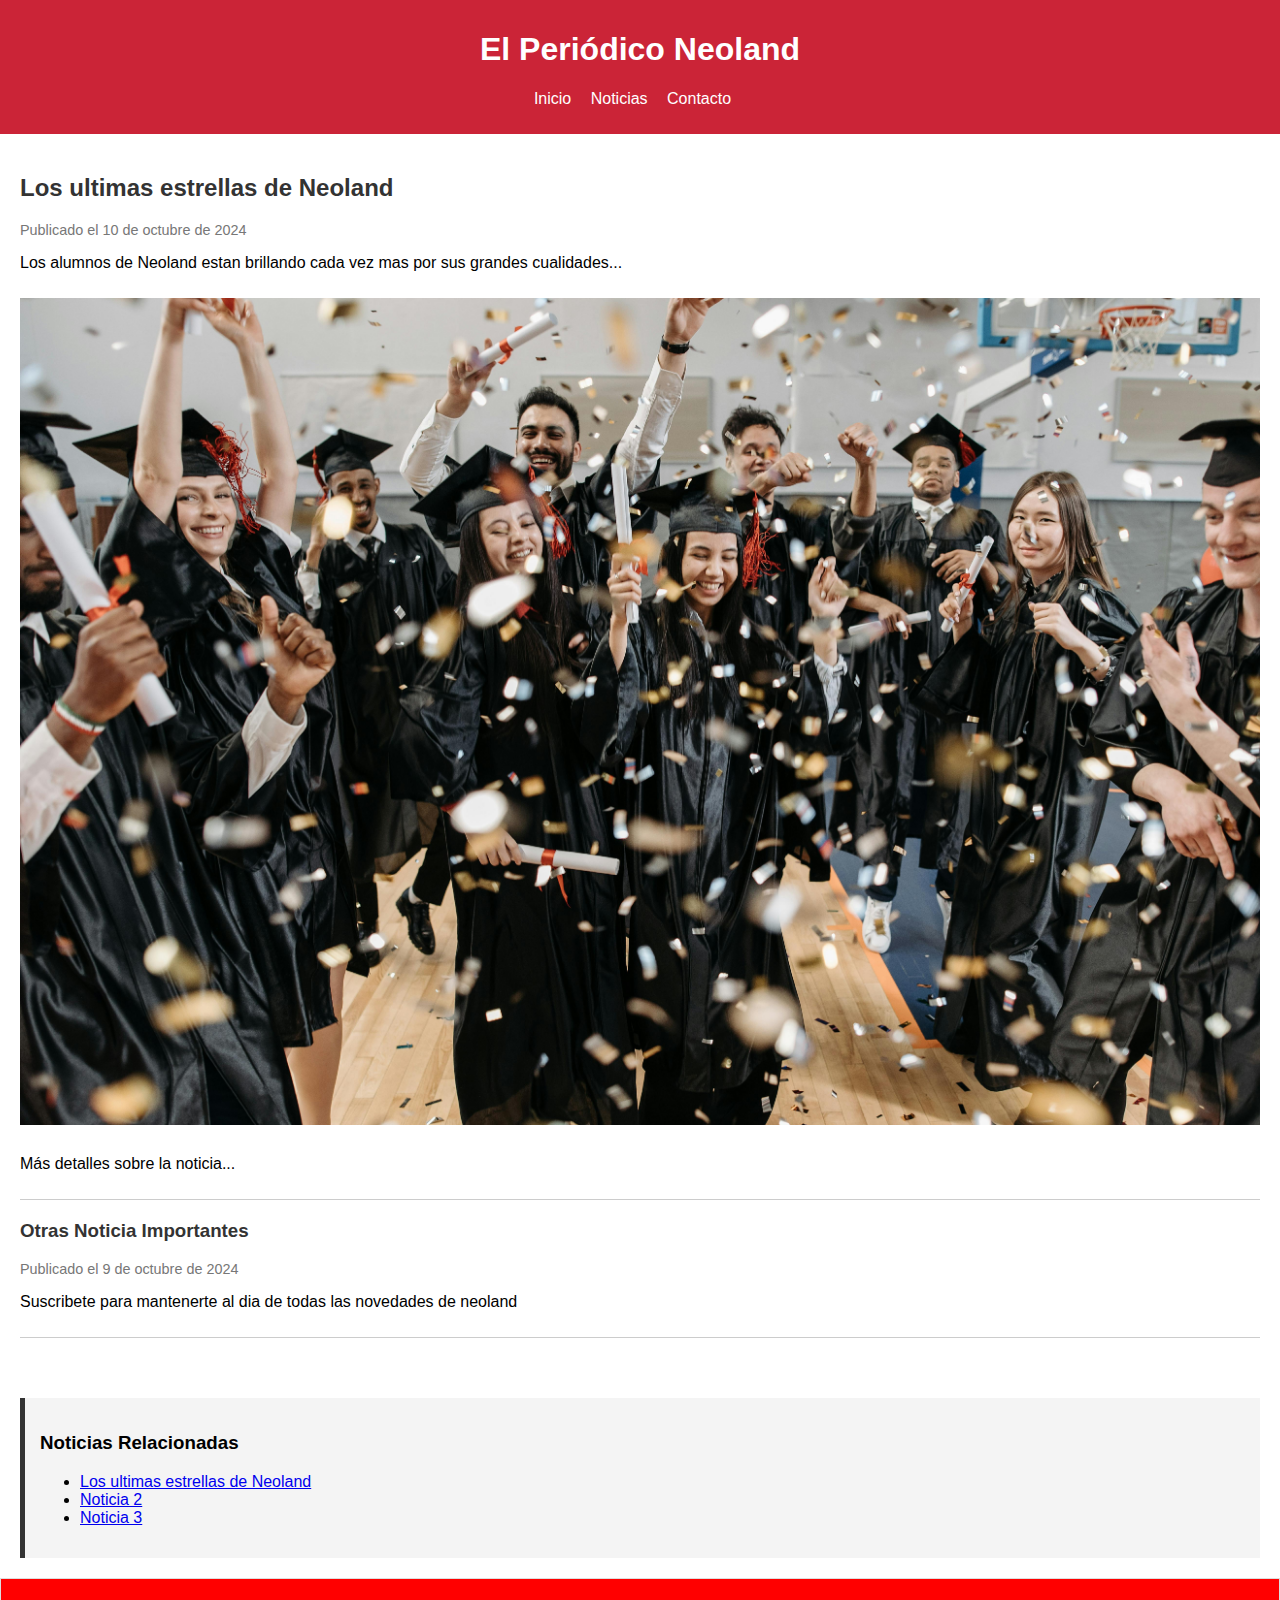
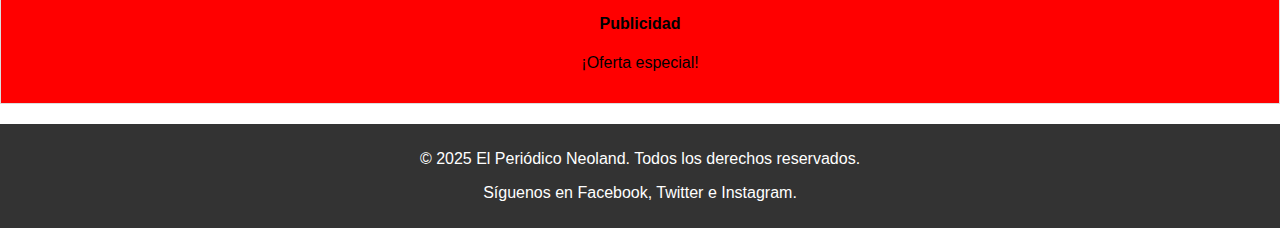
==== index.html @ 904d37d7 "Modificaciones importantes" ====
<!DOCTYPE html>
<html lang="es">

<head>
    <meta charset="UTF-8">
    <meta name="viewport" content="width=device-width, initial-scale=1.0">
    <title>El Periódico Neoland</title>

    <link rel="stylesheet" href="./style/Style.css">

</head>

<body>

    <!-- Encabezado de la página -->
    <header id="main-header" class="header">
        <!--h1 o cambiar a p o h2, ocultaré el h1 proximamente-->
        <h1>El Periódico Neoland</h1>
        <nav>
            <ul>
                <li><a href="Noticias/">Inicio</a></li>
                <li><a href="Noticias/">Noticias</a></li>
                <li><a href="Noticias/">Contacto</a></li>
            </ul>
        </nav>
    </header>

    <main>
        <!-- Contenido principal -->
        <section id="main-content" class="content">
            <article id="noticia-principal" class="noticia">
                <header>
                    <h2>Los ultimas estrellas de Neoland</h2>
                    <p class="fecha">Publicado el 10 de octubre de 2024</p>
                </header>
                <div class="contenido">
                    <p>Los alumnos de Neoland estan brillando cada vez mas por sus grandes cualidades...</p>
                    <img src="assets/pexels-pavel-danilyuk-7944238.jpg" alt="Imagen de la noticia"
                        class="imagen-noticia">
                    <p>Más detalles sobre la noticia...</p>
                </div>
            </article>

            <!-- Otras noticias -->
            <article id="otra-noticia" class="noticia">
                <header>
                    <h3>Otras Noticia Importantes</h3>
                    <p class="fecha">Publicado el 9 de octubre de 2024</p>
                </header>
                <div class="contenido">
                    <p>Suscribete para mantenerte al dia de todas las novedades de neoland</p>
                </div>
            </article>
        </section>

        <!-- Barra lateral -->
        <aside id="sidebar" class="sidebar">
            <h3>Noticias Relacionadas</h3>
            <ul>
                <li><a href="#">Los ultimas estrellas de Neoland</a></li>
                <li><a href="#">Noticia 2</a></li>
                <li><a href="#">Noticia 3</a></li>
            </ul>
        </aside>

        <!-- Publicidad -->
        <aside id="publicidad" class="publicidad">
            <h4>Publicidad</h4>
            <p>¡Oferta especial!</p>
        </aside>
        </aside>

        <!-- Pie de página -->
        <footer id="main-footer" class="footer">
            <p>&copy; 2025 El Periódico Neoland. Todos los derechos reservados.</p>
            <p>Síguenos en <a href="#">Facebook</a>, <a href="#">Twitter</a> e <a href="#">Instagram</a>.</p>
        </footer>
    </main>
</body>

</html>
---- style/Style.css ----
/* Estilos generales */
body {
    font-family: Arial, sans-serif;
    margin: 0;
    padding: 0;
}

.header {
    background-color: #cb2437;
    color: white;
    padding: 10px 20px;
    text-align: center;
}

.header nav ul {
    list-style: none;
    padding: 0;
}

.header nav ul li {
    display: inline;
    margin-right: 15px;
}

.header nav ul li a {
    color: white;
    text-decoration: none;
}

.content {
    padding: 20px;
}

.noticia {
    margin-bottom: 20px;
    border-bottom: 1px solid #ccc;
    padding-bottom: 10px;
}

.noticia h2, .noticia h3 {
    color: #333;
}

.fecha {
    color: #777;
    font-size: 0.9em;
}

.imagen-noticia {
    max-width: 100%;
    height: auto;
    margin: 10px 0;
}

.sidebar {
    background-color: #f4f4f4;
    padding: 15px;
    margin: 20px;
    border-left: 5px solid #333;
}

.footer {
    background-color: #333;
    color: white;
    text-align: center;
    padding: 10px 0;
    margin-top: 20px;
}

.publicidad {
    flex: 1;
    padding: 15px;
    background-color: #ff0000;
    border: 1px solid #ddd;
    text-align: center;
}

.footer a {
    color: #fff;
    text-decoration: none;
}
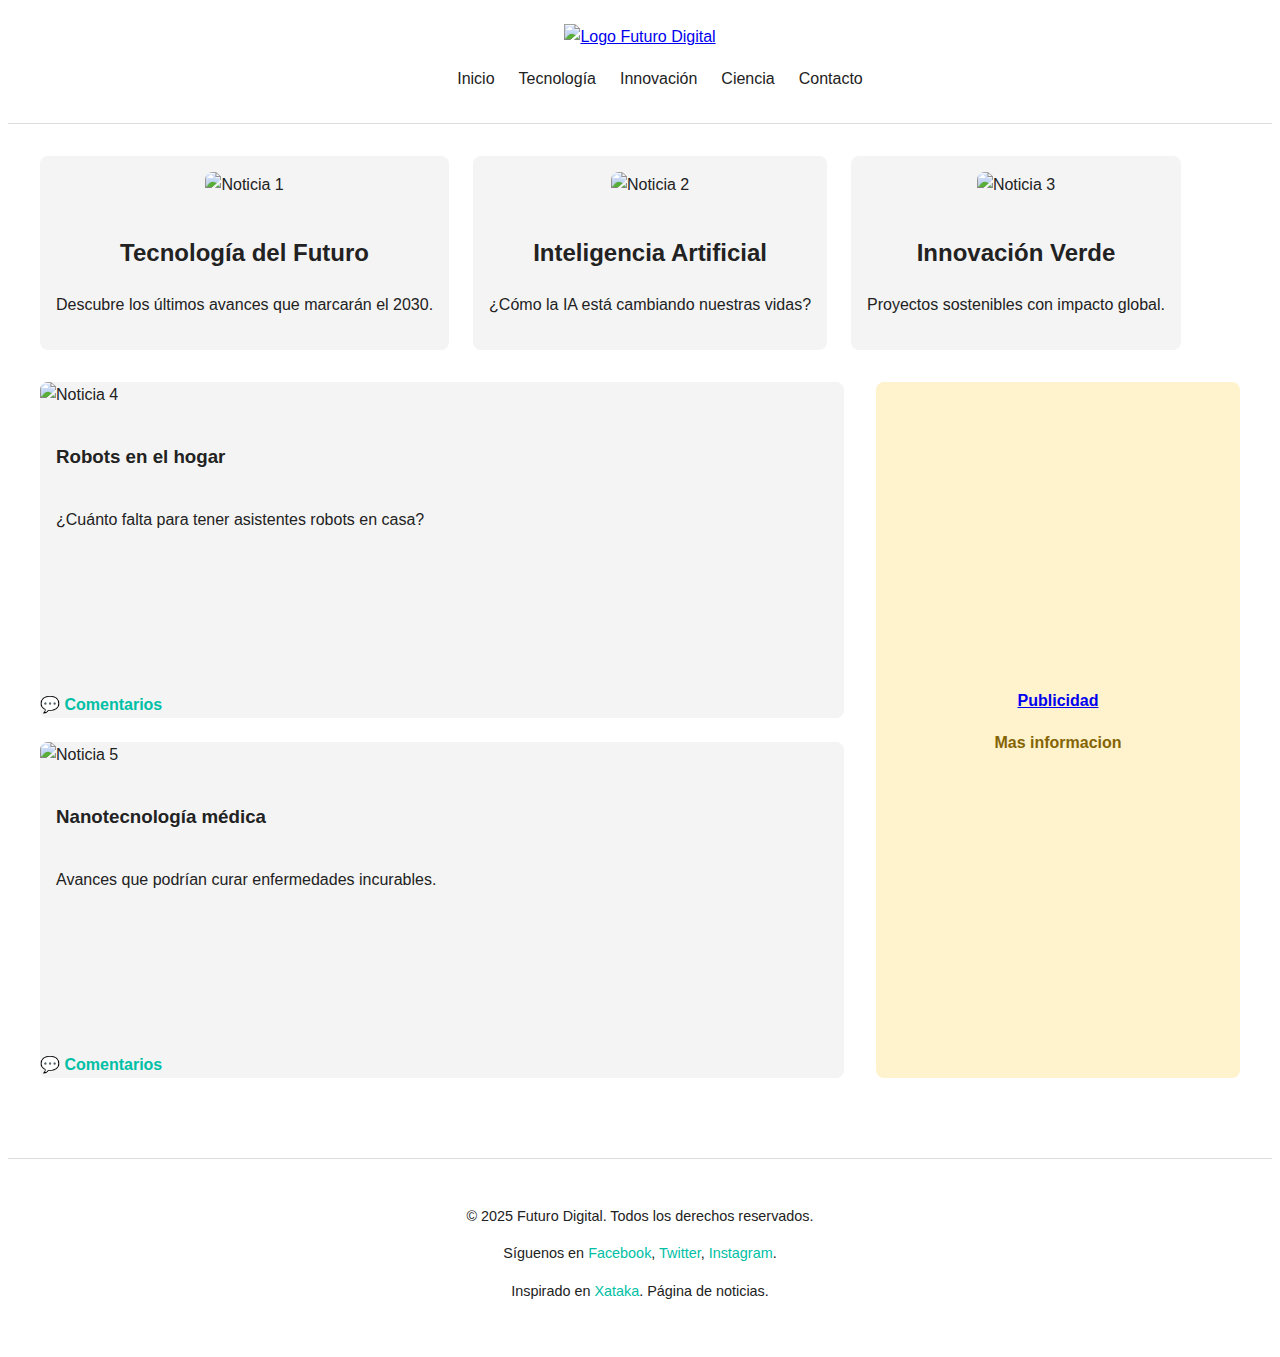
==== commit 99f001cd: "Menu movil" ====
--- a/index.html
+++ b/index.html
@@ -1,81 +1,94 @@
 <!DOCTYPE html>
 <html lang="es">
+<head>
+  <meta charset="UTF-8" />
+  <meta name="viewport" content="width=device-width, initial-scale=1.0" />
+  <title>Futuro Digital</title>
+  <link rel="stylesheet" href="./style/reset.css" />
+  <link rel="stylesheet" href="./style/Style.css" />
+</head>
+<body>
+<!--recalcar que la inspiracion esta un poco en la estructura-->
+  <header class="encabezado">
+    <a href="./index.html" class="logo">
+      <img src="./assets/Logo-futurodigital.png" alt="Logo Futuro Digital" />
+      <h1 class="oculto">Futuro Digital</h1>
+    </a>
+    <input type="checkbox" id="menu-toggle" class="menu-checkbox" />
+    <label for="menu-toggle" class="menu-icon">☰</label>
 
-<head>
-    <meta charset="UTF-8">
-    <meta name="viewport" content="width=device-width, initial-scale=1.0">
-    <title>El Periódico Neoland</title>
+    <nav class="menu-navegacion">
+      <ul>
+        <li><a href="./index.html">Inicio</a></li>
+        <li><a href="">Tecnología</a></li>
+        <li><a href="">Innovación</a></li>
+        <li><a href="">Ciencia</a></li>
+        <li><a href="">Contacto</a></li>
+      </ul>
+    </nav>
+  </header>
 
-    <link rel="stylesheet" href="./style/Style.css">
+  <main class="contenido-principal">
+    <div class="noticias-destacadas">
+      <section class="seccion-noticia">
+        <a href="./Noticias/noticia1.html" class="noticia-enlace">
+          <img src="./assets/pexels-thisisengineering-3913025.jpg" alt="Noticia 1" />
+          <h2>Tecnología del Futuro</h2>
+          <p>Descubre los últimos avances que marcarán el 2030.</p>
+        </a>
+      </section>
+      <section class="seccion-noticia">
+        <a href="./Noticias/noticia2.html" class="noticia-enlace">
+          <img src="./assets/pexels-apasaric-325185.jpg" alt="Noticia 2" />
+          <h2>Inteligencia Artificial</h2>
+          <p>¿Cómo la IA está cambiando nuestras vidas?</p>
+        </a>
+      </section>
+      <section class="seccion-noticia">
+        <a href="./Noticias/noticia3.html" class="noticia-enlace">
+          <img src="./assets/1200_800.jpeg" alt="Noticia 3" />
+          <h2>Innovación Verde</h2>
+          <p>Proyectos sostenibles con impacto global.</p>
+        </a>
+      </section>
+    </div>
 
-</head>
-
-<body>
-
-    <!-- Encabezado de la página -->
-    <header id="main-header" class="header">
-        <!--h1 o cambiar a p o h2, ocultaré el h1 proximamente-->
-        <h1>El Periódico Neoland</h1>
-        <nav>
-            <ul>
-                <li><a href="Noticias/">Inicio</a></li>
-                <li><a href="Noticias/">Noticias</a></li>
-                <li><a href="Noticias/">Contacto</a></li>
-            </ul>
-        </nav>
-    </header>
-
-    <main>
-        <!-- Contenido principal -->
-        <section id="main-content" class="content">
-            <article id="noticia-principal" class="noticia">
-                <header>
-                    <h2>Los ultimas estrellas de Neoland</h2>
-                    <p class="fecha">Publicado el 10 de octubre de 2024</p>
-                </header>
-                <div class="contenido">
-                    <p>Los alumnos de Neoland estan brillando cada vez mas por sus grandes cualidades...</p>
-                    <img src="assets/pexels-pavel-danilyuk-7944238.jpg" alt="Imagen de la noticia"
-                        class="imagen-noticia">
-                    <p>Más detalles sobre la noticia...</p>
-                </div>
-            </article>
-
-            <!-- Otras noticias -->
-            <article id="otra-noticia" class="noticia">
-                <header>
-                    <h3>Otras Noticia Importantes</h3>
-                    <p class="fecha">Publicado el 9 de octubre de 2024</p>
-                </header>
-                <div class="contenido">
-                    <p>Suscribete para mantenerte al dia de todas las novedades de neoland</p>
-                </div>
-            </article>
+    <div class="bloque-horizontal">
+      <div class="columna-noticias">
+        <section class="noticia-horizontal">
+          <a href="./Noticias/noticia4.html" class="noticia-enlace">
+            <img src="./assets/pexels-impact-dog-crates-1789722873-29547347.jpg" alt="Noticia 4" />
+            <div>
+              <h3>Robots en el hogar</h3>
+              <p>¿Cuánto falta para tener asistentes robots en casa?</p>
+            </div>
+          </a>
+          <a href="././/Noticias/noticia4.html#comentarios" class="comentarios">💬 Comentarios</a>
         </section>
 
-        <!-- Barra lateral -->
-        <aside id="sidebar" class="sidebar">
-            <h3>Noticias Relacionadas</h3>
-            <ul>
-                <li><a href="#">Los ultimas estrellas de Neoland</a></li>
-                <li><a href="#">Noticia 2</a></li>
-                <li><a href="#">Noticia 3</a></li>
-            </ul>
-        </aside>
+        <section class="noticia-horizontal">
+          <a href="./Noticias/noticia5.html" class="noticia-enlace">
+            <img src="./assets/pexels-nurseryart-346885.jpg" alt="Noticia 5" />
+            <div>
+              <h3>Nanotecnología médica</h3>
+              <p>Avances que podrían curar enfermedades incurables.</p>
+            </div>
+          </a>
+          <a href="./Noticias/noticia5.html#comentarios" class="comentarios">💬 Comentarios</a>
+        </section>
+      </div>
 
-        <!-- Publicidad -->
-        <aside id="publicidad" class="publicidad">
-            <h4>Publicidad</h4>
-            <p>¡Oferta especial!</p>
-        </aside>
-        </aside>
-
-        <!-- Pie de página -->
-        <footer id="main-footer" class="footer">
-            <p>&copy; 2025 El Periódico Neoland. Todos los derechos reservados.</p>
-            <p>Síguenos en <a href="#">Facebook</a>, <a href="#">Twitter</a> e <a href="#">Instagram</a>.</p>
-        </footer>
-    </main>
+      <aside class="publicidad">
+        <a href="https://www.xataka.com/">Publicidad</a>
+        <p>Mas informacion</p>
+      </aside>
+    </div>
+  </main>
+<!--No se si añadir algo mas aqui pero lo importante es linkear la web de xataka para la inspo de estructura-->
+  <footer class="footer">
+    <p>&copy; 2025 Futuro Digital. Todos los derechos reservados.</p>
+    <p>Síguenos en <a href="face">Facebook</a>, <a href="X">Twitter</a>, <a href="Insta">Instagram</a>.</p>
+    <p>Inspirado en <a href="https://www.xataka.com/" target="_blank" rel="xataka">Xataka</a>. Página de noticias.</p>
+  </footer>
 </body>
-
 </html>--- a/style/Style.css
+++ b/style/Style.css
@@ -1,81 +1,262 @@
-/* Estilos generales */
+:root {
+  --color-fondo: #ffffff;
+  --color-texto: #222222;
+  --color-acento: #00bfa5;
+  --color-gris: #f4f4f4;
+  --color-publicidad: #fff3cd;
+  --fuente-general: 'Segoe UI', sans-serif;
+}
+
 body {
-    font-family: Arial, sans-serif;
-    margin: 0;
-    padding: 0;
-}
-
-.header {
-    background-color: #cb2437;
-    color: white;
-    padding: 10px 20px;
-    text-align: center;
-}
-
-.header nav ul {
-    list-style: none;
-    padding: 0;
-}
-
-.header nav ul li {
-    display: inline;
-    margin-right: 15px;
-}
-
-.header nav ul li a {
-    color: white;
-    text-decoration: none;
-}
-
-.content {
-    padding: 20px;
-}
-
-.noticia {
-    margin-bottom: 20px;
-    border-bottom: 1px solid #ccc;
-    padding-bottom: 10px;
-}
-
-.noticia h2, .noticia h3 {
-    color: #333;
-}
-
-.fecha {
-    color: #777;
-    font-size: 0.9em;
-}
-
-.imagen-noticia {
-    max-width: 100%;
-    height: auto;
-    margin: 10px 0;
-}
-
-.sidebar {
-    background-color: #f4f4f4;
-    padding: 15px;
-    margin: 20px;
-    border-left: 5px solid #333;
-}
-
+  font-family: var(--fuente-general);
+  background-color: var(--color-fondo);
+  color: var(--color-texto);
+  line-height: 1.6;
+}
+
+.oculto {
+  position: absolute;
+  left: -9999px;
+}
+
+/* Esconde el checkbox visualmente */
+.menu-checkbox {
+  display: none;
+}
+
+/* Ícono hamburguesa solo en móvil */
+.menu-icon {
+  display: none;
+  font-size: 2rem;
+  cursor: pointer;
+  position: absolute;
+  top: 1.5rem;
+  right: 1.5rem;
+  z-index: 1001;
+}
+
+/* ENCABEZADO */
+.encabezado {
+  text-align: center;
+  padding: 1rem 0;
+  border-bottom: 1px solid #ddd;
+}
+
+.logo img {
+  width: 120px;
+  height: auto;
+}
+
+.menu-navegacion ul {
+  display: flex;
+  justify-content: center;
+  gap: 1.5rem;
+  margin-top: 1rem;
+  list-style: none;
+}
+
+.menu-navegacion a {
+  text-decoration: none;
+  color: var(--color-texto);
+  font-weight: 500;
+}
+
+/* PRINCIPAL */
+.contenido-principal {
+  max-width: 1200px;
+  margin: auto;
+  padding: 2rem;
+}
+
+.noticias-destacadas {
+  display: flex;
+  gap: 1.5rem;
+  flex-wrap: wrap;
+  margin-bottom: 2rem;
+}
+
+.seccion-noticia {
+  background-color: var(--color-gris);
+  padding: 1rem;
+  border-radius: 0.5rem;
+  transition: box-shadow 0.3s, transform 0.2s;
+  text-align: center;
+}
+
+.seccion-noticia img {
+  width: 100%; /* Asegura que la imagen ocupe todo el ancho de su contenedor */
+  max-height: 200px; /* Limita la altura máxima */
+  object-fit: cover; /* Mantiene la proporción de la imagen sin deformarse */
+  border-radius: 0.5rem;
+  margin-bottom: 1rem;
+}
+
+.seccion-noticia:hover {
+  box-shadow: 0 4px 12px rgba(0, 0, 0, 0.1);
+  transform: scale(1.01);
+}
+
+.noticia-enlace {
+  text-decoration: none;
+  color: inherit;
+  flex: 1 1 30%;
+}
+
+/* NOTICIAS HORIZONTALES */
+.bloque-horizontal {
+  display: flex;
+  flex-wrap: wrap;
+  gap: 2rem;
+}
+
+.columna-noticias {
+  flex: 3;
+  display: flex;
+  flex-direction: column;
+  gap: 1.5rem;
+}
+
+/* NOTICIAS HORIZONTALES */
+.noticia-horizontal {
+  display: flex;
+  background-color: var(--color-gris);
+  border-radius: 0.5rem;
+  overflow: hidden;
+  transition: box-shadow 0.3s, transform 0.2s;
+  flex-direction: column; /* Coloca los elementos en columna */
+  height: 100%; /* Asegura que el contenedor ocupe el 100% de la altura disponible */
+}
+
+.noticia-horizontal img {
+  width: 100%;
+  object-fit: cover;
+  height: 150px; /* Ajusta la altura de la imagen */
+}
+
+.noticia-horizontal div {
+  padding: 1rem;
+  display: flex;
+  flex-direction: column; /* Coloca los elementos en columna */
+  flex-grow: 1; /* Permite que el contenido crezca y ocupe espacio */
+  justify-content: space-between; /* Acomoda los elementos con espacio entre ellos */
+}
+
+.comentarios {
+  margin-top: 1rem; /* Espacio entre el texto y los comentarios */
+  color: var(--color-acento);
+  font-weight: bold;
+  text-decoration: none;
+}
+/* PUBLICIDAD */
+.publicidad {
+  flex: 1;
+  background-color: var(--color-publicidad);
+  padding: 3rem; /* Aumenta el espacio dentro del contenedor */
+  border-radius: 0.5rem;
+  text-align: center;
+  font-weight: bold;
+  color: #856404;
+  height: 600px; /* Ajusta la altura fija de la publicidad */ /*va a depende de la cantidad de noticias tambien*/
+  display: flex;
+  flex-direction: column;
+  justify-content: center; /* Alinea el contenido verticalmente */
+}
+
+/* footer */
 .footer {
-    background-color: #333;
-    color: white;
-    text-align: center;
-    padding: 10px 0;
-    margin-top: 20px;
-}
-
-.publicidad {
-    flex: 1;
-    padding: 15px;
-    background-color: #ff0000;
-    border: 1px solid #ddd;
-    text-align: center;
+  text-align: center;
+  padding: 2rem;
+  border-top: 1px solid #ddd;
+  margin-top: 3rem;
+  font-size: 0.9rem;
 }
 
 .footer a {
-    color: #fff;
-    text-decoration: none;
+  color: var(--color-acento);
+  text-decoration: none;
+}
+
+/* RESPONSIVE */
+/* Pantalla Grande (Escritorio) */
+@media screen and (min-width: 1200px) {
+  .noticias-destacadas {
+    flex-direction: row;
+  }
+
+  .bloque-horizontal {
+    flex-direction: row;
+  }
+
+  .columna-noticias {
+    flex-direction: column;
+  }
+
+  .noticia-enlace {
+    flex: 1 1 30%;
+  }
+}
+
+/* Pantalla Mediana (Tablets) */
+@media screen and (max-width: 1200px) and (min-width: 768px) {
+  .noticias-destacadas {
+    flex-direction: row;
+  }
+
+  .bloque-horizontal {
+    flex-direction: column;
+  }
+
+  .noticia-horizontal {
+    flex-direction: column;
+  }
+
+  .noticia-horizontal img {
+    width: 100%;
+  }
+
+  .menu-navegacion ul {
+    flex-direction: column;
+    gap: 0.75rem;
+  }
+}
+
+/* Pantalla Pequeña (Móviles) */
+@media screen and (max-width: 768px) {
+  .noticias-destacadas {
+    flex-direction: column;
+  }
+
+  .bloque-horizontal {
+    flex-direction: column;
+  }
+
+  .noticia-horizontal {
+    flex-direction: column;
+  }
+
+  .noticia-horizontal img {
+    width: 100%;
+  }
+
+  .menu-navegacion ul {
+    display: none;
+    flex-direction: column;
+    background-color: var(--color-fondo);
+    position: absolute;
+    top: 70px;
+    left: 0;
+    width: 100%;
+    padding: 1rem 0;
+    box-shadow: 0 2px 8px rgba(0,0,0,0.1);
+    z-index: 1000;
+  }
+
+  .menu-icon {
+    display: block;
+  }
+
+  /* Mostrar el menú cuando el checkbox está marcado */
+  .menu-checkbox:checked + .menu-icon + .menu-navegacion ul {
+    display: flex;
+  }
 }